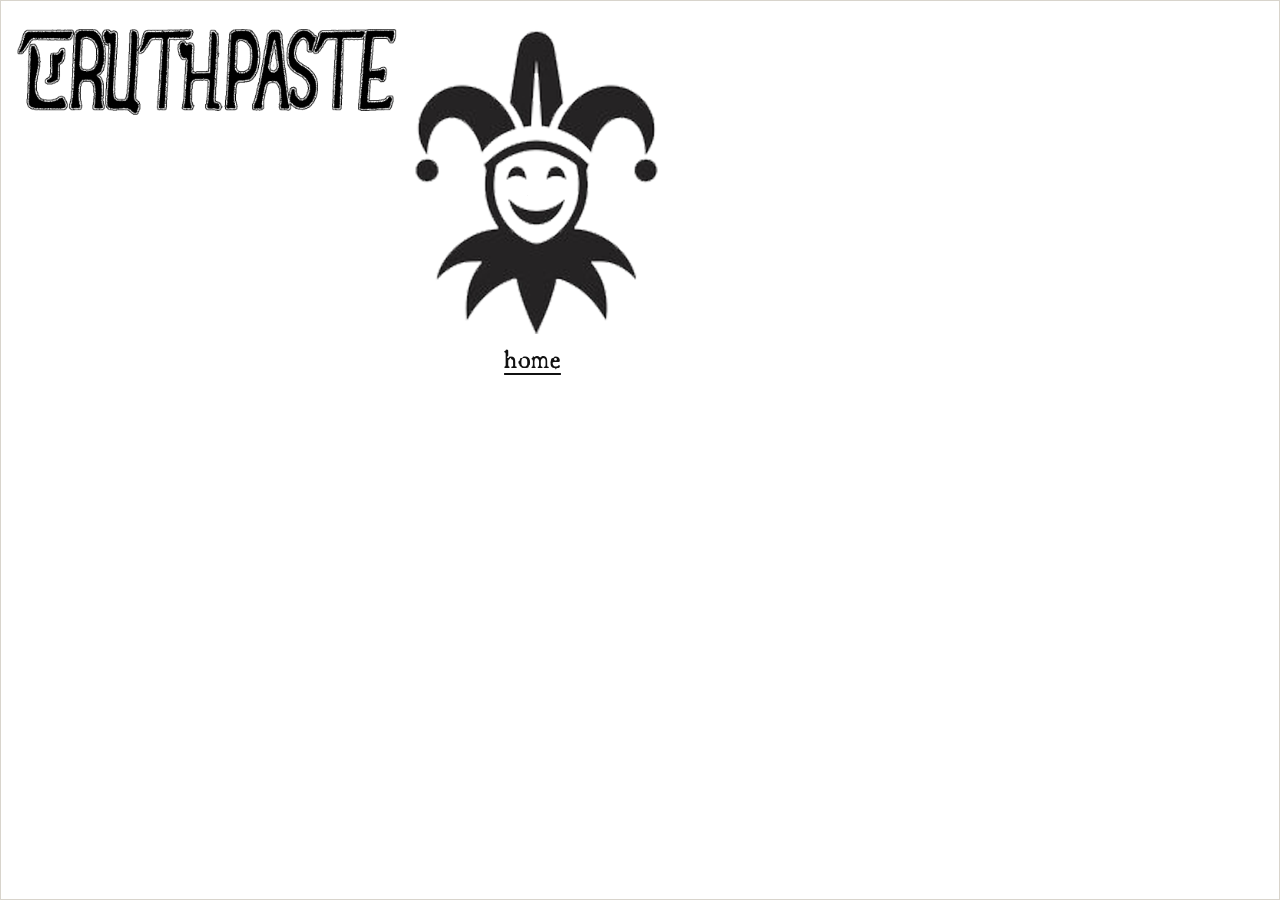
==== tour/index.html @ 9e741165 "Added index.html for secondary /tour page with songkick widget" ====
<!DOCTYPE html>
<html lang="en">
<head>
  <meta charset="UTF-8">
  <meta name="viewport" content="width=device-width, initial-scale=1.0">
  <meta name="description" content="Truthpaste tour dates and ticket links.">
  <title>Truthpaste — Tour</title>

  <link rel="stylesheet" href="../styles/base.css">
  <style>
    .tour-page {
      min-height: 100dvh;
      border: 1px solid var(--color-border);
      padding: var(--space-6) var(--space-8);
      display: grid;
      grid-template-rows: auto 1fr;
      gap: var(--space-6);
    }

    .tour-header {
      display: flex;
      align-items: var(--header-align-items);
      justify-content: var(--header-justify-content);
      gap: var(--header-gap);
      flex-wrap: wrap;
    }

    .tour-logo {
      width: var(--logo-width);
      margin-top: var(--logo-offset-y);
      height: auto;
      user-select: none;
      -webkit-user-drag: none;
    }

    .tour-jester {
      width: var(--logo-jester-width);
      height: auto;
      user-select: none;
      -webkit-user-drag: none;
    }

    .tour-home-stack {
      display: flex;
      flex-direction: column;
      align-items: center;
      gap: var(--space-2);
    }

    .tour-back-link {
      font-family: var(--font-nav);
      font-size: var(--nav-font-size);
      letter-spacing: var(--nav-letter-spacing);
      text-decoration: underline;
      text-underline-offset: 0.2em;
    }

    .tour-widget-wrap {
      width: min(100%, 1300px);
      justify-self: center;
      margin-top: var(--space-6);
      font-family: var(--font-nav);
    }

    .widget-font-probe {
      font-family: var(--font-nav);
      font-size: 1px;
      line-height: 1;
      opacity: 0;
      pointer-events: none;
      user-select: none;
    }

    @media (max-width: 1300px) {
      .tour-page {
        padding: var(--space-6) var(--space-4);
      }

      .tour-widget-wrap {
        margin-top: var(--space-6);
      }
    }
  </style>
</head>
<body>
  <div class="tour-page">
    <header class="tour-header">
      <a href="../index.html" aria-label="Truthpaste home">
        <img
          src="../assets/images/logo.png"
          alt="Truthpaste"
          class="tour-logo"
          width="480"
          height="auto"
          fetchpriority="high"
        >
      </a>
      <div class="tour-home-stack">
        <img
          src="../assets/images/jester.png"
          alt=""
          class="tour-jester"
          width="84"
          height="84"
          loading="eager"
          draggable="false"
        >
        <a href="../index.html" class="tour-back-link" aria-label="Back to home">home</a>
      </div>
    </header>

    <main class="tour-widget-wrap" aria-label="Songkick tour dates">
      <span class="widget-font-probe" aria-hidden="true">WonderType</span>
      <a
        href="https://www.songkick.com/artists/10389020"
        class="songkick-widget"
        data-theme="light"
        data-track-button="on"
        data-detect-style="off"
        data-background-color="rgb(255,255,255,1)"
        data-font-color="rgb(0,0,0,1)"
        data-button-bg-color="rgb(0,0,0,1)"
        data-button-text-color="rgb(255,255,255,1)"
        data-locale="en"
        data-other-artists="on"
        data-share-button="on"
        data-country-filter="on"
        data-rsvp="on"
        data-request-show="on"
        data-past-events="off"
        data-past-events-offtour="off"
        data-remind-me="off"
        style="display: none;"
      ></a>

    </main>
  </div>

  <script src="https://widget-app.songkick.com/injector/10389020"></script>
</body>
</html>
---- styles/base.css ----
/* =============================================================================
   base.css — Reset, Custom Properties, Typography
   Truthpaste | Phase 1
   ============================================================================= */

@font-face {
  font-family: 'WonderType';
  src: url('../assets/fonts/WonderType-Regular.otf') format('opentype');
  font-weight: 400;
  font-style: normal;
  font-display: swap;
}


/* -----------------------------------------------------------------------------
   Custom Properties
   All design tokens live here. Edit here first.
   ----------------------------------------------------------------------------- */
   :root {
    /* Colour */
    --color-bg:        #ffffff;
    --color-text:      #111111;
    --color-border:    #d8d4cc;       /* subtle warm-grey frame */
  
    /* Typography */
    --font-display:    Georgia, 'Times New Roman', 'Times', serif;
    --font-nav:        'WonderType', Georgia, 'Times New Roman', 'Times', serif;
  
    /* Spacing scale (rem-based, 4pt grid) */
    --space-1:  0.25rem;   /*  4px */
    --space-2:  0.5rem;    /*  8px */
    --space-3:  0.75rem;   /* 12px */
    --space-4:  1rem;      /* 16px */
    --space-6:  1.5rem;    /* 24px */
    --space-8:  2rem;      /* 32px */
    --space-12: 3rem;      /* 48px */
    --space-16: 4rem;      /* 64px */
  
    /* Logo */
    --logo-width: clamp(240px, 30vw, 460px);
  
    /* Character figures */
    --character-height: clamp(300px, 62vh, 680px);
  
    /* Transitions */
    --ease-standard:   cubic-bezier(0.4, 0, 0.2, 1);
    --duration-fast:   120ms;
    --duration-base:   200ms;
    --duration-slow:   350ms;
  
    /* Nav label */
    --nav-font-size:   clamp(1.45rem, 1.8vw, 1.45rem);
    --nav-letter-spacing: 0.03em;
  }
  
  
  /* -----------------------------------------------------------------------------
     Reset
     Minimal, surgical — no full reset library needed.
     ----------------------------------------------------------------------------- */
  *, *::before, *::after {
    box-sizing: border-box;
    margin: 0;
    padding: 0;
  }
  
  html {
    font-size: 16px;
    /* Prepare for smooth future scroll behaviour */
    scroll-behavior: smooth;
    -webkit-text-size-adjust: 100%;
  }
  
  body {
    background-color: var(--color-bg);
    color: var(--color-text);
    font-family: var(--font-display);
    line-height: 1.5;
    cursor: url('../assets/images/jester-cursor.png') 8 8, auto;
    min-height: 100dvh;            /* dvh: respects mobile chrome */
    overflow-x: hidden;
    -webkit-font-smoothing: antialiased;
    -moz-osx-font-smoothing: grayscale;
  }
  
  /* Images never overflow their containers */
  img {
    display: block;
    max-width: 100%;
    height: auto;
  }
  
  /* Strip default link styles; restore explicitly where needed */
  a {
    color: inherit;
    text-decoration: none;
    cursor: url('../assets/images/jester-cursor.png') 8 8, pointer;
  }
  
  /* No bullet-list styles needed at site level */
  ul, ol {
    list-style: none;
  }
  
  /* figure has implicit margin in some browsers */
  figure {
    margin: 0;
  }
  
  
  /* -----------------------------------------------------------------------------
     Focus styles
     Keyboard accessibility — do not remove.
     ----------------------------------------------------------------------------- */
  :focus-visible {
    outline: 2px solid var(--color-text);
    outline-offset: 3px;
    border-radius: 1px;
  }

  /*
   * Touch devices ignore cursor UI, so skip custom cursor there.
   * Keeps desktop custom pointer while avoiding useless image loads on coarse pointers.
   */
  @media (pointer: coarse) {
    body,
    a {
      cursor: auto;
    }
  }
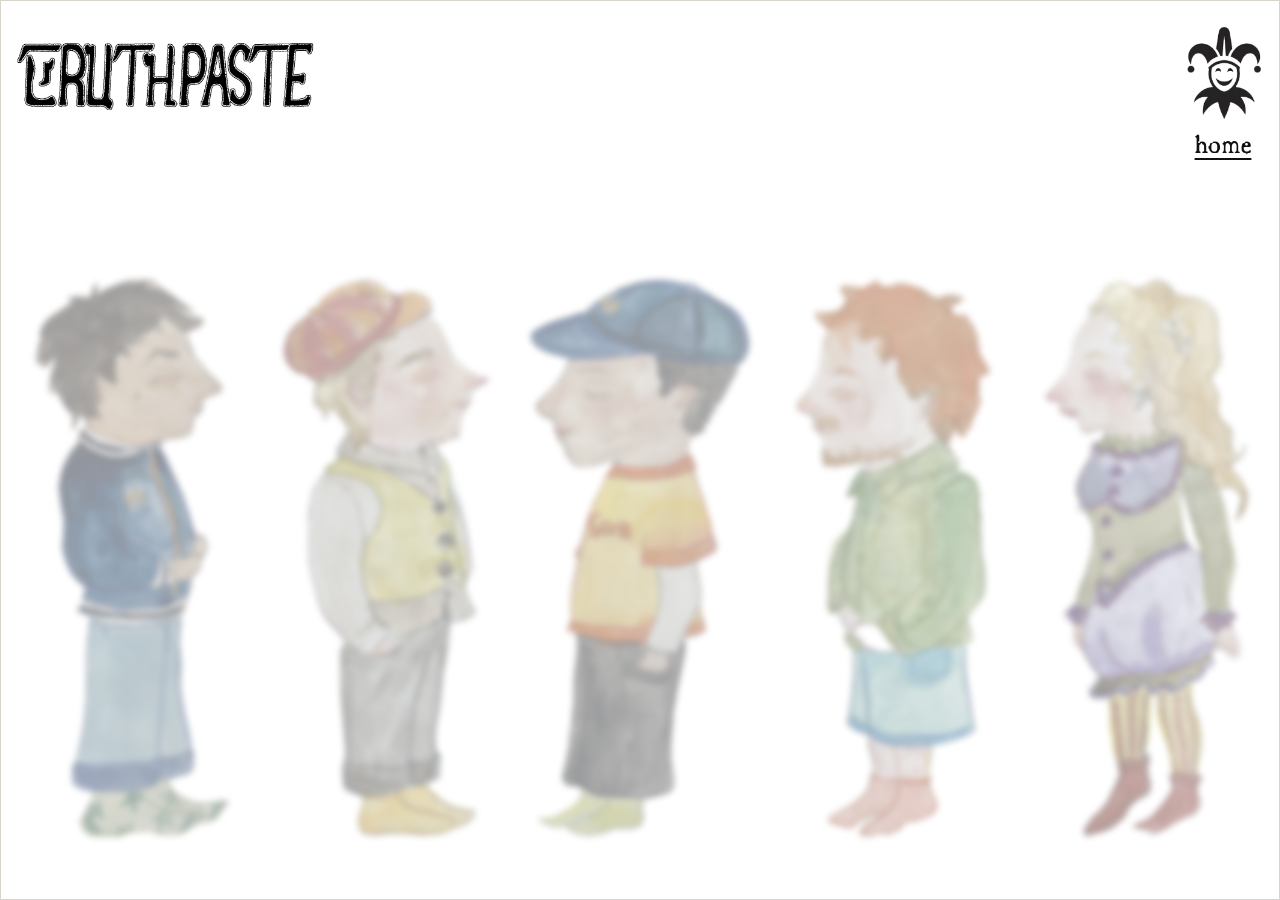
==== commit c3b244d2: "Added truthlings to background of tour page, with blur, following scroll" ====
--- a/tour/index.html
+++ b/tour/index.html
@@ -15,6 +15,8 @@
       display: grid;
       grid-template-rows: auto 1fr;
       gap: var(--space-6);
+      position: relative;
+      overflow: hidden;
     }
 
     .tour-header {
@@ -60,6 +62,31 @@
       justify-self: center;
       margin-top: var(--space-6);
       font-family: var(--font-nav);
+      position: relative;
+      z-index: 2;
+    }
+
+    .tour-background {
+      position: fixed;
+      left: var(--space-8);
+      right: var(--space-8);
+      bottom: calc(var(--space-6) + var(--space-3) + var(--nav-font-size) + var(--space-2) + 17px);
+      display: flex;
+      align-items: flex-end;
+      justify-content: space-between;
+      gap: clamp(var(--space-2), 1.5vw, var(--space-6));
+      pointer-events: none;
+      z-index: 1;
+      opacity: 0.44;
+      filter: blur(3px);
+    }
+
+    .tour-bg-character {
+      width: min(20vw, 320px);
+      max-height: var(--character-height);
+      object-fit: contain;
+      user-select: none;
+      -webkit-user-drag: none;
     }
 
     .widget-font-probe {
@@ -78,6 +105,16 @@
 
       .tour-widget-wrap {
         margin-top: var(--space-6);
+      }
+
+      .tour-background {
+        left: var(--space-4);
+        right: var(--space-4);
+        bottom: calc(var(--space-6) + var(--space-3) + var(--nav-font-size) + var(--space-1));
+      }
+
+      .tour-bg-character {
+        width: min(24vw, 320px);
       }
     }
   </style>
@@ -109,6 +146,14 @@
       </div>
     </header>
 
+    <div class="tour-background" aria-hidden="true">
+      <img src="../assets/images/james.png" alt="" class="tour-bg-character" loading="eager" draggable="false">
+      <img src="../assets/images/theo.png" alt="" class="tour-bg-character" loading="eager" draggable="false">
+      <img src="../assets/images/claire.png" alt="" class="tour-bg-character" loading="eager" draggable="false">
+      <img src="../assets/images/euan.png" alt="" class="tour-bg-character" loading="eager" draggable="false">
+      <img src="../assets/images/esme.png" alt="" class="tour-bg-character" loading="eager" draggable="false">
+    </div>
+
     <main class="tour-widget-wrap" aria-label="Songkick tour dates">
       <span class="widget-font-probe" aria-hidden="true">WonderType</span>
       <a
--- a/styles/base.css
+++ b/styles/base.css
@@ -36,8 +36,13 @@
     --space-12: 3rem;      /* 48px */
     --space-16: 4rem;      /* 64px */
   
-    /* Logo */
-    --logo-width: clamp(240px, 30vw, 460px);
+    /* Header + logos (shared across pages) */
+    --logo-width: clamp(180px, 30vw, 300px);
+    --logo-jester-width: clamp(50px, 8vw, 80px);
+    --logo-offset-y: 15px;
+    --header-align-items: flex-start;
+    --header-justify-content: space-between;
+    --header-gap: var(--space-4);
   
     /* Character figures */
     --character-height: clamp(300px, 62vh, 680px);
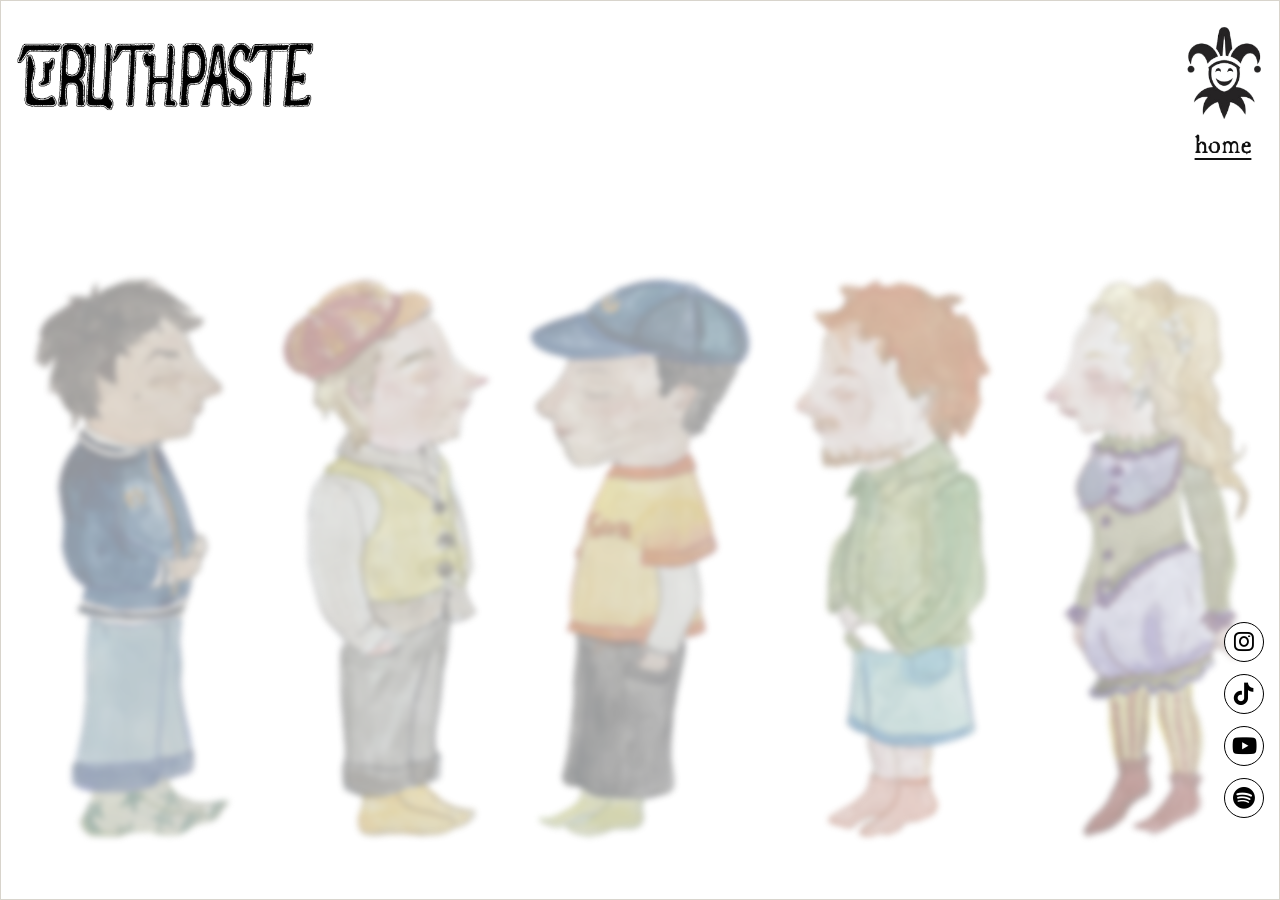
==== commit e188cb10: "Added social icons with links" ====
--- a/tour/index.html
+++ b/tour/index.html
@@ -7,6 +7,7 @@
   <title>Truthpaste — Tour</title>
 
   <link rel="stylesheet" href="../styles/base.css">
+  <link rel="stylesheet" href="https://cdnjs.cloudflare.com/ajax/libs/font-awesome/6.5.2/css/all.min.css">
   <style>
     .tour-page {
       min-height: 100dvh;
@@ -181,6 +182,21 @@
     </main>
   </div>
 
+  <aside class="social-links" aria-label="Truthpaste social media">
+    <a href="https://www.instagram.com/truthpa5te" class="social-link" aria-label="Instagram" target="_blank" rel="noopener noreferrer">
+      <i class="fa-brands fa-instagram" aria-hidden="true"></i>
+    </a>
+    <a href="https://www.tiktok.com/@truthpa5te" class="social-link" aria-label="TikTok" target="_blank" rel="noopener noreferrer">
+      <i class="fa-brands fa-tiktok" aria-hidden="true"></i>
+    </a>
+    <a href="https://www.youtube.com/@Truthpa5te" class="social-link" aria-label="YouTube" target="_blank" rel="noopener noreferrer">
+      <i class="fa-brands fa-youtube" aria-hidden="true"></i>
+    </a>
+    <a href="https://open.spotify.com/artist/1jX7jSANud3GSSMfs41KPs?si=TrGTXNKgTCeVXbcR6bNRUA" class="social-link" aria-label="Spotify" target="_blank" rel="noopener noreferrer">
+      <i class="fa-brands fa-spotify" aria-hidden="true"></i>
+    </a>
+  </aside>
+
   <script src="https://widget-app.songkick.com/injector/10389020"></script>
 </body>
 </html>
--- a/styles/base.css
+++ b/styles/base.css
@@ -111,6 +111,40 @@
   figure {
     margin: 0;
   }
+
+  .social-links {
+    position: fixed;
+    right: var(--space-4);
+    top: 80%;
+    transform: translateY(-50%);
+    display: flex;
+    flex-direction: column;
+    gap: var(--space-3);
+    z-index: 30;
+  }
+
+  .social-link {
+    width: 2.5rem;
+    height: 2.5rem;
+    border-radius: 999px;
+    background-color: #ffffff;
+    color: #000000;
+    border: 1px solid #000000;
+    display: inline-flex;
+    align-items: center;
+    justify-content: center;
+    transition: transform var(--duration-base) var(--ease-standard);
+  }
+
+  .social-link:hover,
+  .social-link:focus-visible {
+    transform: translateY(-2px);
+  }
+
+  .social-link i {
+    font-size: 1.4rem;
+    line-height: 1;
+  }
   
   
   /* -----------------------------------------------------------------------------
@@ -132,4 +166,20 @@
     a {
       cursor: auto;
     }
+  }
+
+  @media (max-width: 700px) {
+    .social-links {
+      right: var(--space-2);
+      gap: var(--space-2);
+    }
+
+    .social-link {
+      width: 2.2rem;
+      height: 2.2rem;
+    }
+
+    .social-link i {
+      font-size: 1.2rem;
+    }
   }
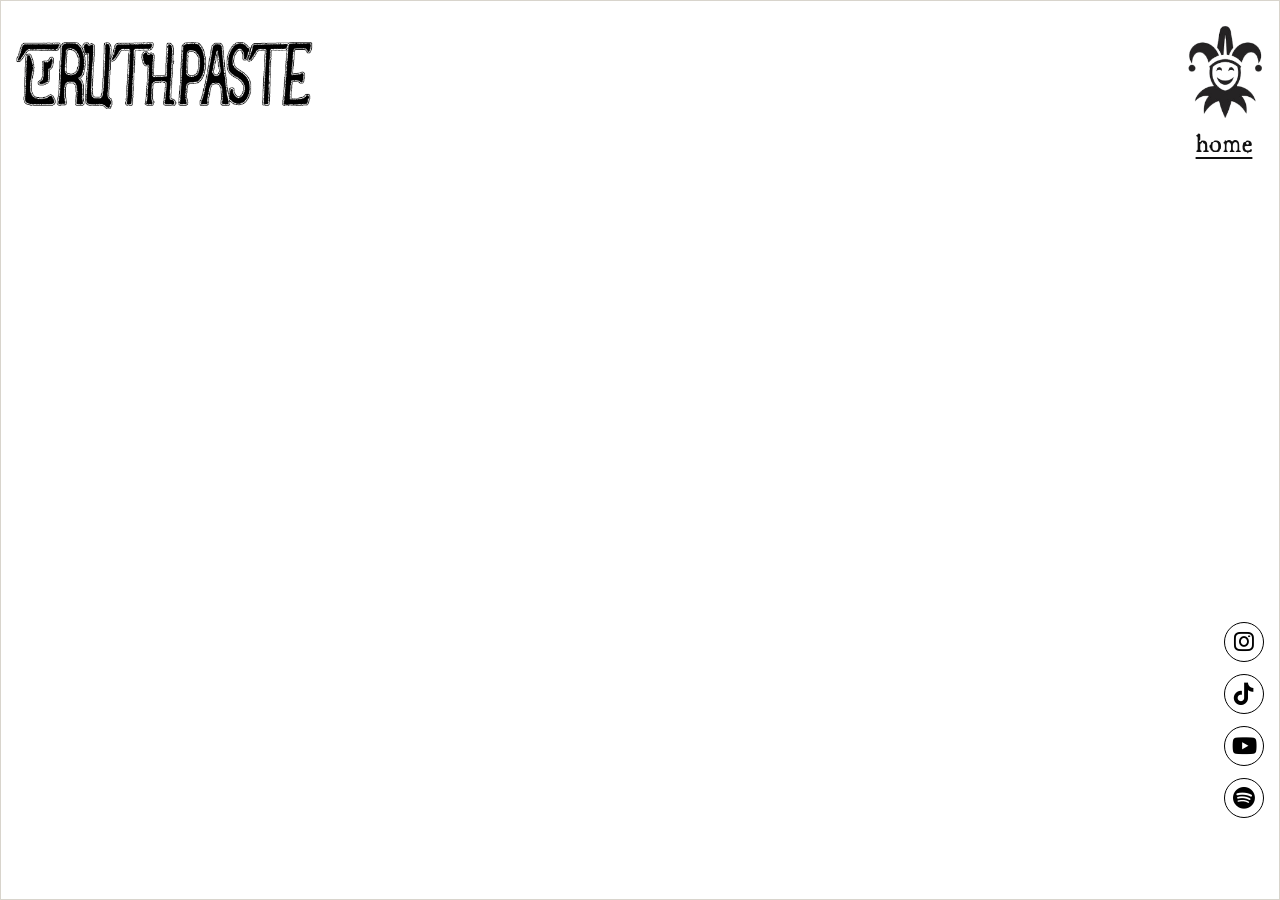
==== commit 43cce657: "Removed background truthlings and added top banner" ====
--- a/tour/index.html
+++ b/tour/index.html
@@ -13,19 +13,20 @@
       min-height: 100dvh;
       border: 1px solid var(--color-border);
       padding: var(--space-6) var(--space-8);
-      display: grid;
-      grid-template-rows: auto 1fr;
-      gap: var(--space-6);
       position: relative;
-      overflow: hidden;
     }
 
     .tour-header {
+      position: fixed;
+      top: var(--space-6);
+      left: var(--space-8);
+      right: var(--space-8);
       display: flex;
       align-items: var(--header-align-items);
       justify-content: var(--header-justify-content);
       gap: var(--header-gap);
       flex-wrap: wrap;
+      z-index: 10;
     }
 
     .tour-logo {
@@ -34,6 +35,21 @@
       height: auto;
       user-select: none;
       -webkit-user-drag: none;
+
+      /*
+       * Layered drop-shadow blur — follows the PNG alpha channel contours,
+       * not the bounding box. Each layer adds radius: tight inner glow,
+       * mid halo, soft outer bloom. Opacity is tuned so the effect reads
+       * as atmospheric rather than heavy.
+       *
+       * drop-shadow(offset-x offset-y blur-radius color)
+       * All offsets are 0 so the glow spreads uniformly around each letterform.
+       */
+      filter:
+        drop-shadow(0 0 3px  rgba(255, 255, 255, 0.95))   /* tight letter-edge glow  */
+        drop-shadow(0 0 14px  rgba(255, 255, 255, 0.70))   /* mid halo                */
+        drop-shadow(0 0 35px rgba(255, 255, 255, 0.45))   /* soft bloom              */
+        drop-shadow(0 0 60px rgba(255, 255, 255, 0.20));  /* distant atmospheric fade */
     }
 
     .tour-jester {
@@ -60,34 +76,10 @@
 
     .tour-widget-wrap {
       width: min(100%, 1300px);
-      justify-self: center;
-      margin-top: var(--space-6);
+      margin: calc(var(--space-6) + 120px) auto 0;
       font-family: var(--font-nav);
       position: relative;
       z-index: 2;
-    }
-
-    .tour-background {
-      position: fixed;
-      left: var(--space-8);
-      right: var(--space-8);
-      bottom: calc(var(--space-6) + var(--space-3) + var(--nav-font-size) + var(--space-2) + 17px);
-      display: flex;
-      align-items: flex-end;
-      justify-content: space-between;
-      gap: clamp(var(--space-2), 1.5vw, var(--space-6));
-      pointer-events: none;
-      z-index: 1;
-      opacity: 0.44;
-      filter: blur(3px);
-    }
-
-    .tour-bg-character {
-      width: min(20vw, 320px);
-      max-height: var(--character-height);
-      object-fit: contain;
-      user-select: none;
-      -webkit-user-drag: none;
     }
 
     .widget-font-probe {
@@ -104,18 +96,13 @@
         padding: var(--space-6) var(--space-4);
       }
 
-      .tour-widget-wrap {
-        margin-top: var(--space-6);
+      .tour-header {
+        left: var(--space-4);
+        right: var(--space-4);
       }
 
-      .tour-background {
-        left: var(--space-4);
-        right: var(--space-4);
-        bottom: calc(var(--space-6) + var(--space-3) + var(--nav-font-size) + var(--space-1));
-      }
-
-      .tour-bg-character {
-        width: min(24vw, 320px);
+      .tour-widget-wrap {
+        margin-top: calc(var(--space-6) + 110px);
       }
     }
   </style>
@@ -146,14 +133,6 @@
         <a href="../index.html" class="tour-back-link" aria-label="Back to home">home</a>
       </div>
     </header>
-
-    <div class="tour-background" aria-hidden="true">
-      <img src="../assets/images/james.png" alt="" class="tour-bg-character" loading="eager" draggable="false">
-      <img src="../assets/images/theo.png" alt="" class="tour-bg-character" loading="eager" draggable="false">
-      <img src="../assets/images/claire.png" alt="" class="tour-bg-character" loading="eager" draggable="false">
-      <img src="../assets/images/euan.png" alt="" class="tour-bg-character" loading="eager" draggable="false">
-      <img src="../assets/images/esme.png" alt="" class="tour-bg-character" loading="eager" draggable="false">
-    </div>
 
     <main class="tour-widget-wrap" aria-label="Songkick tour dates">
       <span class="widget-font-probe" aria-hidden="true">WonderType</span>
@@ -199,4 +178,4 @@
 
   <script src="https://widget-app.songkick.com/injector/10389020"></script>
 </body>
-</html>
+</html>
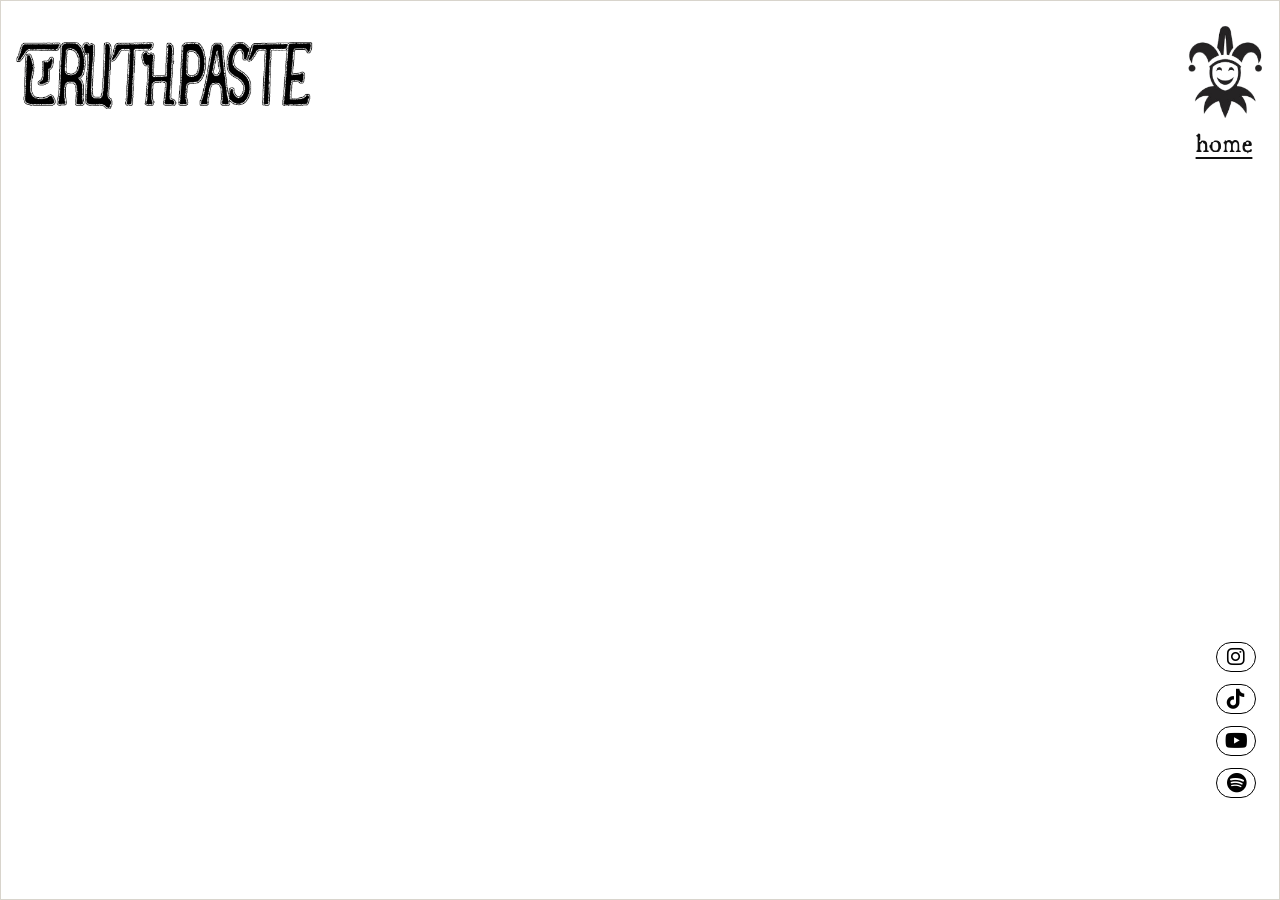
==== commit e0561636: "Added social links again" ====
--- a/tour/index.html
+++ b/tour/index.html
@@ -7,6 +7,8 @@
   <title>Truthpaste — Tour</title>
 
   <link rel="stylesheet" href="../styles/base.css">
+  <link rel="stylesheet" href="../styles/layout.css">
+  <link rel="stylesheet" href="../styles/characters.css">
   <link rel="stylesheet" href="https://cdnjs.cloudflare.com/ajax/libs/font-awesome/6.5.2/css/all.min.css">
   <style>
     .tour-page {
--- a/styles/layout.css
+++ b/styles/layout.css
@@ -0,0 +1,122 @@
+/* =============================================================================
+   layout.css — Page Grid, Header, Main Region
+   Truthpaste | Phase 1
+   ============================================================================= */
+
+
+/* -----------------------------------------------------------------------------
+   Outer frame
+   The template shows a thin, warm border enclosing the layout.
+   This is the only "decoration" at the layout level; everything else is space.
+   ----------------------------------------------------------------------------- */
+   .site-wrapper {
+    display: grid;
+    grid-template-rows: auto 1fr;   /* header shrinks to content; main takes rest */
+    min-height: 100dvh;
+  
+    /* Full-bleed frame: border sits on viewport edges */
+    margin: 0;
+    border: 1px solid var(--color-border);
+  
+    /* Breathing room inside the frame */
+    padding: var(--space-6) var(--space-8) 0;
+  
+    /*
+     * Future: for full-bleed cursor/background effects, move this wrapper
+     * inside a parent that fills 100vw/100vh without the margin.
+     */
+  }
+  
+  
+  /* -----------------------------------------------------------------------------
+     Header — logo, top-left
+     ----------------------------------------------------------------------------- */
+  .site-header {
+    /* Logo left, jester right — matching the tour page balance */
+    display: flex;
+    align-items: var(--header-align-items);
+    justify-content: var(--header-justify-content);
+    gap: var(--header-gap);
+  
+    padding-bottom: var(--space-2);
+  }
+  
+  .logo-link {
+    display: inline-block;
+    /* Future: add class .js-cursor-trigger for custom pointer on hover */
+  }
+  
+  .logo-jester {
+    width: var(--logo-jester-width);
+    height: auto;
+    user-select: none;
+    -webkit-user-drag: none;
+    flex-shrink: 0;
+  }
+
+  .logo {
+    width: var(--logo-width);
+    margin-top: var(--logo-offset-y);
+    height: auto;
+  
+    /*
+     * The supplied logo asset is white lettering on a black ground.
+     * invert(1) converts it to black lettering on white — matching the reference.
+     * When a transparent/dark variant is available, remove this filter entirely
+     * and update the <img> src to point to that asset.
+     */  
+    /* Prevent the logo from dragging (cosmetic but polished) */
+    user-select: none;
+    -webkit-user-drag: none;
+  }
+  
+  
+  /* -----------------------------------------------------------------------------
+     Main — character navigation region
+     ----------------------------------------------------------------------------- */
+  .site-main {
+    /*
+     * Aligns the band-nav to the bottom of the available space,
+     * which pulls character feet to the page baseline — matching the template.
+     */
+    display: flex;
+    align-items: flex-end;
+  }
+  
+  /* Social links — viewport anchored */
+  .social-links {
+    position: fixed;
+    right: 24px;
+    bottom: 24px;
+
+    display: flex;
+    gap: 12px;
+
+    z-index: 1000;
+  }
+
+  /* Icon styling */
+  .social-link i {
+    font-size: 20px;
+    line-height: 1;
+  }
+
+  /* Optional hover feedback */
+  .social-link {
+    display: inline-flex;
+    align-items: center;
+    justify-content: center;
+  }
+  
+  /* =============================================================================
+     Responsive adjustments
+     The site is primarily a desktop landing page in Phase 1.
+     Mobile breakpoints are minimal — structure holds; characters stack.
+     ============================================================================= */
+  
+  @media (max-width: 700px) {
+    .site-wrapper {
+      margin: 0;
+      padding: var(--space-6) var(--space-4) 0;
+    }
+  }
--- a/styles/characters.css
+++ b/styles/characters.css
@@ -0,0 +1,173 @@
+/* =============================================================================
+   characters.css — Band Member Figures, Navigation Labels, Hover States
+   Truthpaste | Phase 1
+   ============================================================================= */
+
+
+/* -----------------------------------------------------------------------------
+   Band navigation row
+   Flex container: characters bottom-aligned so feet sit on the same baseline.
+   ----------------------------------------------------------------------------- */
+   .band-nav {
+    display: flex;
+    align-items: flex-end;             /* feet on a shared baseline */
+    justify-content: space-between;    /* stable spacing across resize */
+    width: 100%;
+    gap: clamp(var(--space-2), 1.5vw, var(--space-6));
+  }
+  
+  
+  /* -----------------------------------------------------------------------------
+     Band member link
+     Each link wraps a character figure + nav label.
+     This is the primary interactive affordance on the page.
+     ----------------------------------------------------------------------------- */
+  .band-member {
+    /* Stack: character above, label below */
+    display: flex;
+    flex-direction: column;
+    align-items: center;
+    gap: var(--space-3);
+  
+    /* Remove default link underline; we manage it ourselves */
+    text-decoration: none;
+  
+    /*
+     * data-member attribute (james | theo | claire | euan | fifth)
+     * is available on each anchor for targeted JS behaviour.
+     * Future: .js-cursor-character class added here for member-specific cursors.
+     */
+    flex: 1 1 0;
+    min-width: 0;
+  }
+  
+  
+  /* -----------------------------------------------------------------------------
+     Character figure
+     Wraps the illustration; bottom-aligns within the flex context.
+     ----------------------------------------------------------------------------- */
+  .character-figure {
+    display: flex;
+    align-items: flex-end;    /* ensures image sits at its own bottom edge */
+    justify-content: center;
+    width: 100%;
+    flex-shrink: 1;
+  }
+  
+  .character-img {
+    height: auto;
+    width: min(100%, 320px);
+    max-height: var(--character-height);
+    object-fit: contain;
+  
+    /* Prevent browser selection on click-drag */
+    user-select: none;
+    -webkit-user-drag: none;
+  
+    /* --- Hover transition ---------------------------------------------------- */
+    /*
+     * Opacity shift: subtle enough not to distract, clear enough to confirm target.
+     * Phase 2: swap opacity for a transform (translateY, scale) here.
+     * Phase 2: add will-change: transform when animations land.
+     */
+    transition:
+      opacity var(--duration-base) var(--ease-standard);
+  }
+  
+  .band-member:hover .character-img,
+  .band-member:focus-visible .character-img {
+    opacity: 0.82;
+  }
+  
+  
+  /* -----------------------------------------------------------------------------
+     Navigation label
+     Sits below the character. Clean, lightweight, lowercase serif.
+     ----------------------------------------------------------------------------- */
+  .nav-label {
+    font-family: var(--font-nav);
+    font-size: var(--nav-font-size);
+    font-weight: 400;
+    letter-spacing: var(--nav-letter-spacing);
+    color: var(--color-text);
+  
+    /* Padding-bottom makes room for the pseudo-underline without layout shift */
+    padding-bottom: var(--space-1);
+  
+    /* Prevent long labels like "mailing list" from wrapping on narrow columns */
+    white-space: nowrap;
+  
+    /*
+     * Animated underline via ::after pseudo-element.
+     * Grows left-to-right on hover.
+     * Future: direction, colour, thickness can be member-specific via data-member selectors.
+     */
+    position: relative;
+  }
+  
+  .nav-label::after {
+    content: '';
+    position: absolute;
+    bottom: 0;
+    left: 0;
+  
+    /* Width: 0 → 100% on hover */
+    width: 0;
+    height: 1px;
+    background-color: var(--color-text);
+  
+    transition:
+      width var(--duration-slow) var(--ease-standard);
+  }
+  
+  .band-member:hover .nav-label::after,
+  .band-member:focus-visible .nav-label::after {
+    width: 100%;
+  }
+  
+  
+  /* -----------------------------------------------------------------------------
+     Bottom padding
+     Gives the nav-label breathing space from the frame border.
+     Applied on the nav itself so it inherits the site-main's flex context cleanly.
+     ----------------------------------------------------------------------------- */
+  .band-nav {
+    padding-bottom: var(--space-8);
+  }
+  
+  
+  /* =============================================================================
+     Responsive
+     On small screens, allow horizontal scroll on the character row.
+     A proper stacked layout is a Phase 2 concern.
+     ============================================================================= */
+  
+  @media (max-width: 1024px) {
+    .band-nav {
+      justify-content: center;
+      flex-wrap: wrap;
+      row-gap: var(--space-8);
+    }
+
+    .band-member {
+      flex: 1 1 calc(33.333% - var(--space-6));
+      max-width: 280px;
+    }
+  }
+
+  @media (max-width: 700px) {
+    .band-nav {
+      justify-content: center;
+      gap: var(--space-4);
+      padding-bottom: var(--space-6);
+    }
+
+    .band-member {
+      flex: 1 1 calc(50% - var(--space-4));
+      max-width: 240px;
+    }
+ 
+    :root {
+      --character-height: clamp(180px, 42vh, 320px);
+    }
+  }
